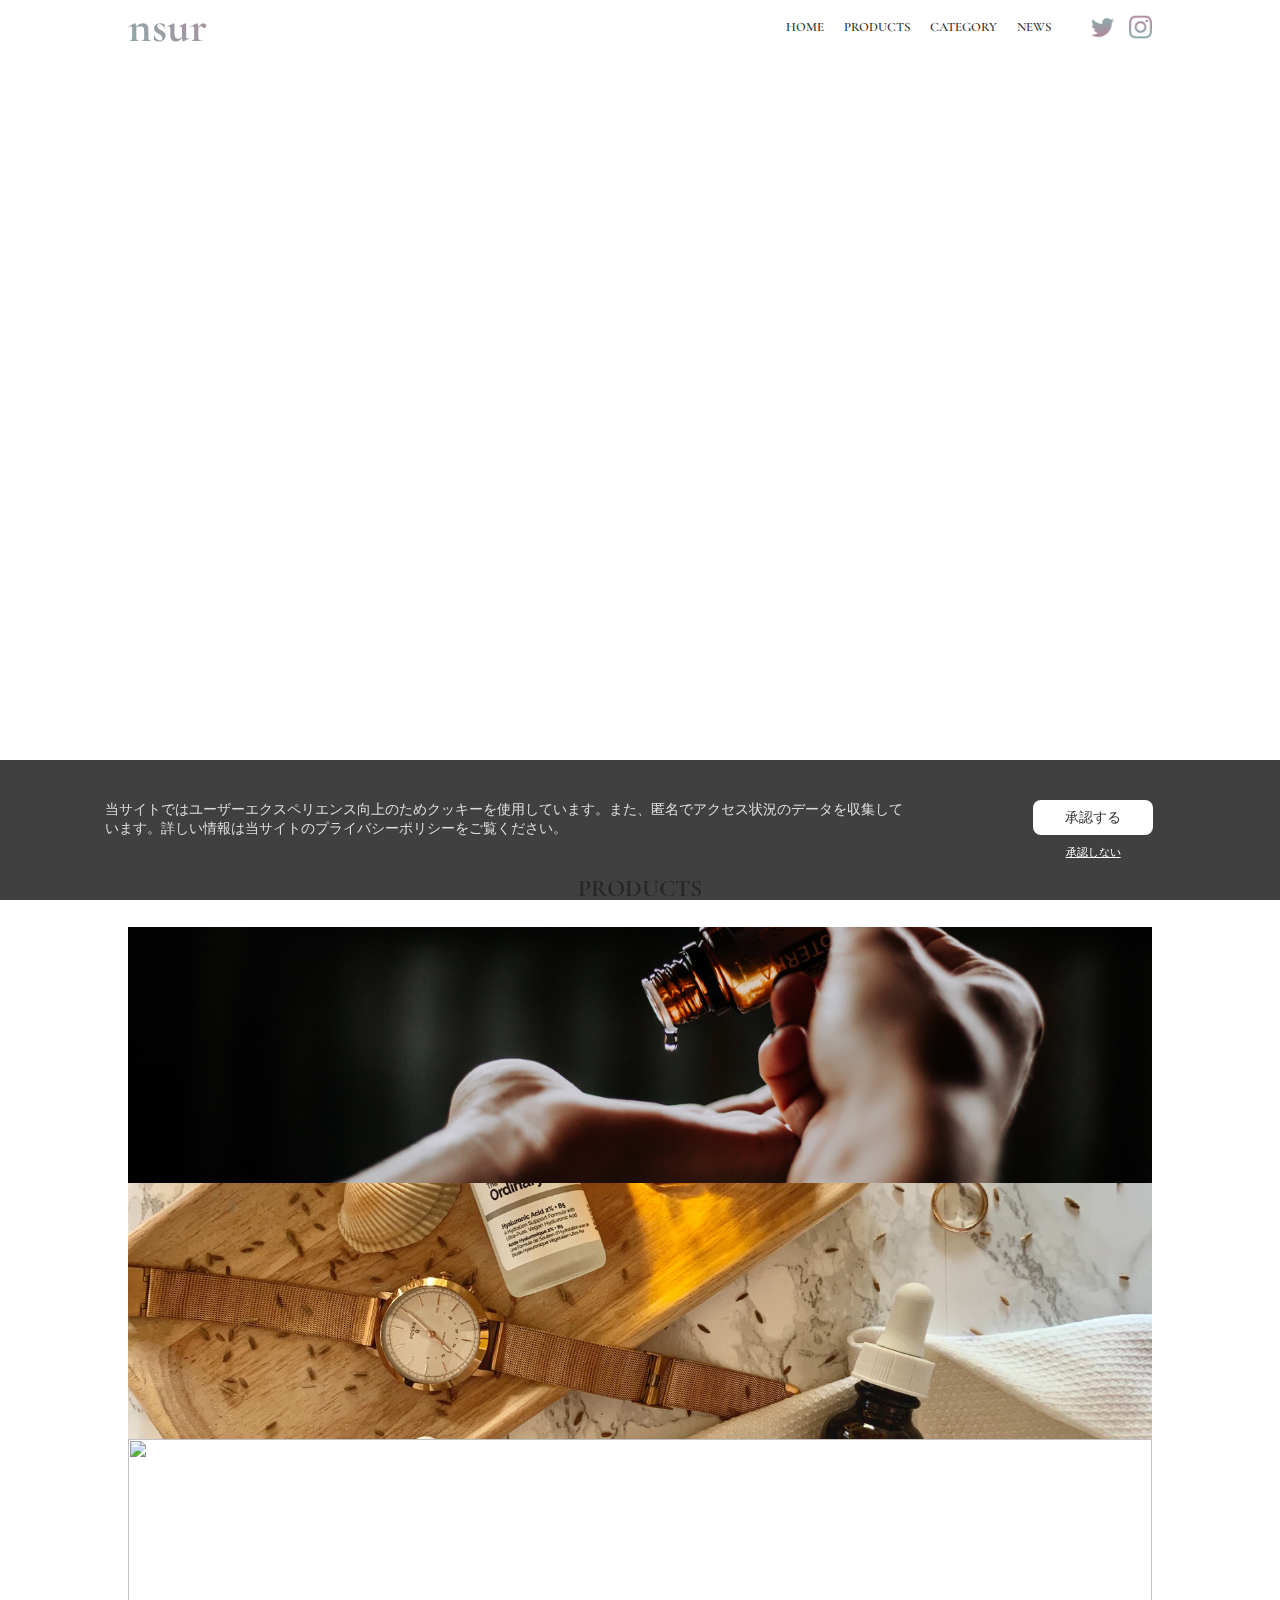
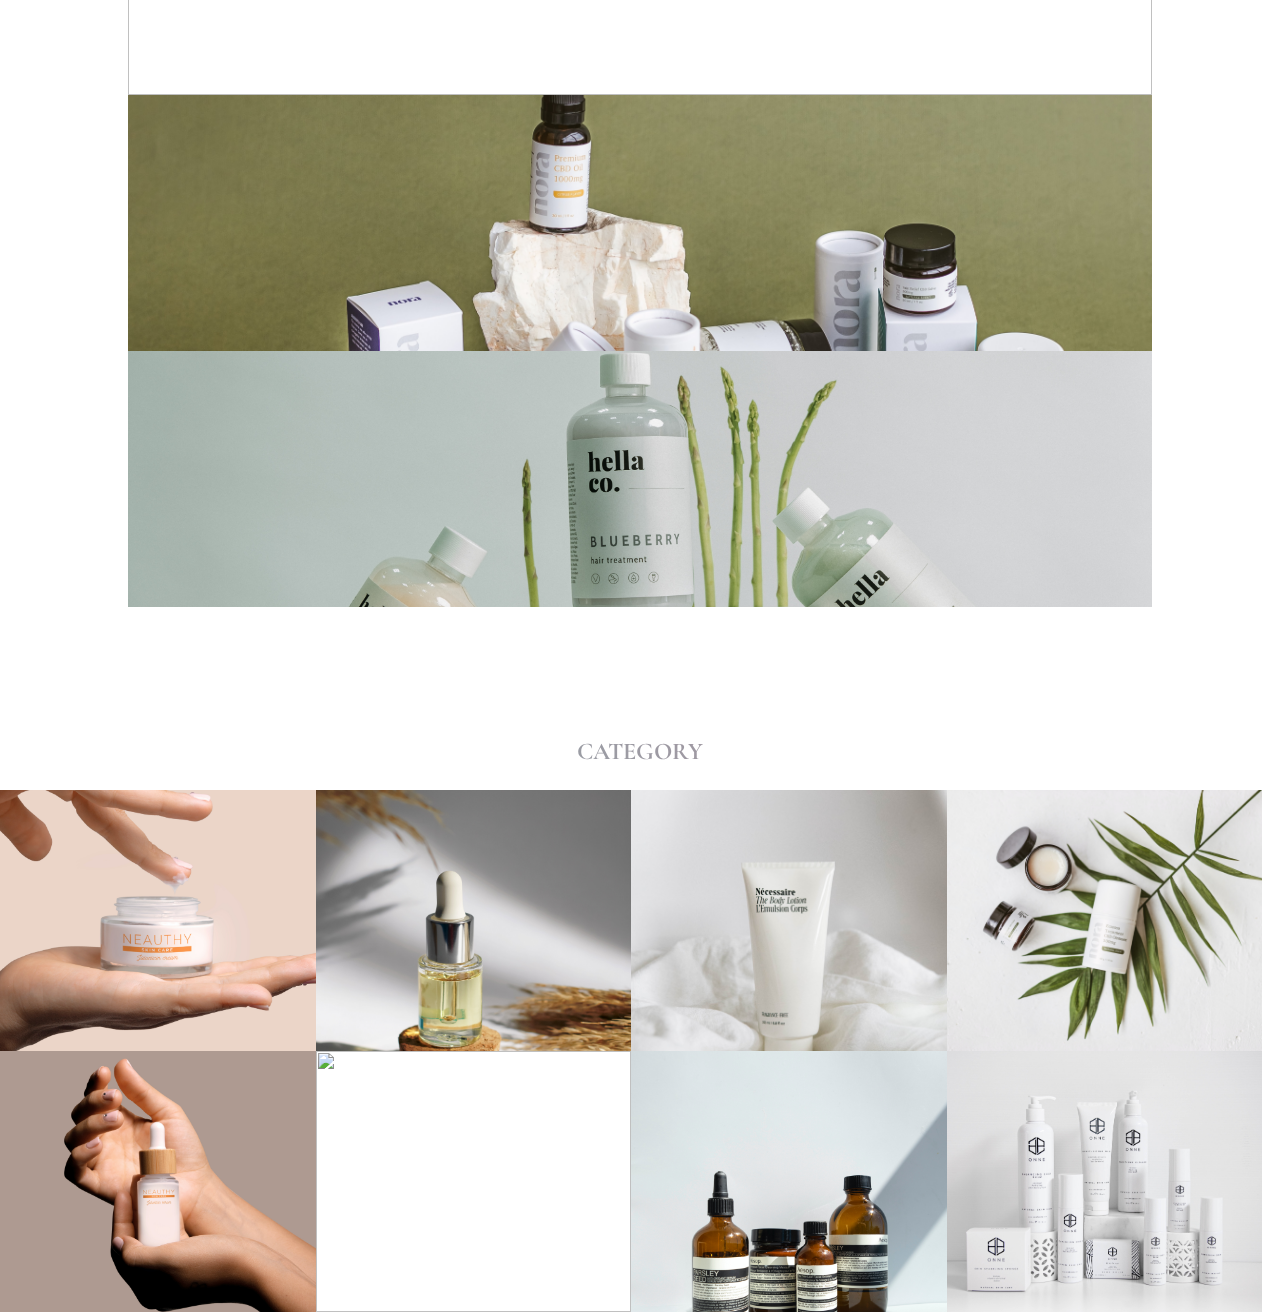
==== cosme/index.html @ ca677de3 "5/26 おおよそページの半分まで終了" ====
<!DOCTYPE html>
<html lang="ja">

 <head>
 <meta charset="utf-8">
 <title>nsur</title>
 <meta name="viewport" content="width=device-width, initial-scale=1.0">
 <link rel="stylesheet" href="style.css">
 <link rel="preconnect" href="https://fonts.googleapis.com">
 <link rel="preconnect" href="https://fonts.gstatic.com" crossorigin>
 <link href="https://fonts.googleapis.com/css2?family=Cormorant+Garamond:wght@400;500;600;700&display=swap" rel="stylesheet">
 <link rel="stylesheet" type="text/css" href="https://cdnjs.cloudflare.com/ajax/libs/slick-carousel/1.8.1/slick.css">
 <link rel="stylesheet" type="text/css" href="https://cdnjs.cloudflare.com/ajax/libs/slick-carousel/1.8.1/slick-theme.css">
 <script src="http://html5shiv.googlecode.com/svn/trunk/html5.js"></script>
 <script src="http://css3-mediaqueries-js.googlecode.com/svn/trunk/css3-mediaqueries.js"></script>
 <script src="script.js"></script>
 </head>

 <body>
     <div class="inner">
        <header class="header">
            <div class="header_title">
                <h2>nsur</h2>
            </div>

            <nav class="header_nav_pc">
                <ul class="header_ul" id="header_ul">
                    <div class="nav_menu_wrap">
                        <div class="nav_menu">
                        <span></span>
                        <span></span>
                        <span></span>
                        </div>
                    </div>
                    <li class="header_li"><a href="#">HOME</a></li>
                    <li class="header_li"><a href="#">PRODUCTS</a></li>
                    <li class="header_li"><a href="#">CATEGORY</a>
                        <div class="sub_menu_contents">
                        <ul class="sub_menu_ul">
                            <div class="sub_menu_li_wrapper1">
                                <li class="sub_menu_li"><a href="#"><img src="./img/cate1.jpg"><br>クリーム</a></li>
                                <li class="sub_menu_li"><a href="#"><img src="./img/cate2.jpg"><br>美容オイル</a></li>
                                <li class="sub_menu_li"><a href="#"><img src="./img/cate3.jpg"><br>ボディケア</a></li>
                                <li class="sub_menu_li"><a href="#"><img src="./img/cate4.jpg"><br>リップクリーム</a></li>
                            </div>
                            <div class="sub_menu_li_wrapper2">
                                <li class="sub_menu_li"><a href="#"><img src="./img/cate5.jpg"><br>美容液</a></li>
                                <li class="sub_menu_li"><a href="#"><img src="./img/cate6.jpg"><br>オールインワン</a></li>
                                <li class="sub_menu_li"><a href="#"><img src="./img/cate7.jpg"><br>ヘアケア</a></li>
                                <li class="sub_menu_li"><a href="#"><img src="./img/cate8.jpg"><br>日焼け止め</a></li>
                            </div>
                        </ul>
                        </div>
                    </li>
                    <li class="header_li"><a href="#">NEWS</a></li>
                </ul>

                <ul class="header_ul_sns">
                    <li class="header_li_sns"><a href="#"><img src="./img/twitter-brands 1.png" width="23px"></a></li>
                    <li class="header_li_sns"><a href="#"><img src="./img/instagram-brands 1.png" width="23px"></a></li>
                </ul>
            </nav>
        </header>

        <main>
            <article class="article1">
                <img id="change_img" src="img/main1.jpg" alt="きれいな女性">
            </article>

            <article class="article2">
                <h3>PRODUCTS</h3>

                    <ul class="slider_ul">
                        <li><img src="./img/pro1.jpg" alt=""></li>
                        <li><img src="./img/pro2.jpg" alt=""></li>
                        <li><img src="./img/pro3.jpg" alt=""></li>
                        <li><img src="./img/pro4.jpg" alt=""></li>
                        <li><img src="./img/pro5.jpg" alt=""></li>
                    </ul>
            </article>

            <article class="article3">
                <h3>CATEGORY</h3>
            </div>    
                <div class="cate_wrapper">
                    <div class="cate1">
                        <img src="./img/cate1.jpg"><img src="./img/cate2.jpg"><img src="./img/cate3.jpg"><img src="./img/cate4.jpg">
                    </div>

                    <div class="cate2">
                        <img src="./img/cate5.jpg"><img src="./img/cate6.jpg"><img src="./img/cate7.jpg"><img src="./img/cate8.jpg">
                    </div>
                </div>
            </article>
        </main>
     
     
     <footer>

     </footer>
            <div id="privacy-panel">
                                <p>当サイトではユーザーエクスペリエンス向上のためクッキーを使用しています。また、匿名でアクセス状況のデータを収集しています。詳しい情報は当サイトのプライバシーポリシーをご覧ください。</p>
                                <div class="agreebtn_wrapper">
                                <button id="agreebtn">承認する</button><br>
                                <div class="agreebtn2"><a href="#">承認しない</a></div>
                                </div>
                            </div>
     <script src="https://code.jquery.com/jquery-3.6.0.min.js" integrity="sha256-/xUj+3OJU5yExlq6GSYGSHk7tPXikynS7ogEvDej/m4=" crossorigin="anonymous"></script>
     <script src="https://cdn.jsdelivr.net/npm/velocity-animate@1.5.2/velocity.min.js"></script>
     <script src="https://cdnjs.cloudflare.com/ajax/libs/js-cookie/3.0.1/js.cookie.min.js" integrity="sha512-wT7uPE7tOP6w4o28u1DN775jYjHQApdBnib5Pho4RB0Pgd9y7eSkAV1BTqQydupYDB9GBhTcQQzyNMPMV3cAew==" crossorigin="anonymous" referrerpolicy="no-referrer"></script>
     <script type="text/javascript" src="https://cdnjs.cloudflare.com/ajax/libs/slick-carousel/1.8.1/slick.min.js"></script>
     <script src="./script.js"></script>
     <script>
         const img = ["img/main1.jpg","img/main2.jpg","img/main3.jpg","img/main4.jpg"];
        let count = -1;
        picChange();
        function picChange(){
        count++;
        if(count == img.length) count = 0;
        change_img.src = img[count];
        setTimeout("picChange()",4000);
        }
     </script>
</body>
</html>
---- cosme/style.css ----
@charset "utf-8";

*, *:before, *:after {
	-webkit-box-sizing: border-box;
	box-sizing: border-box;
}

body {
	-webkit-font-feature-settings: 'palt';
	font-feature-settings: 'palt';
    margin: 0;
    padding: 0;
    font-size: 62.5%;
}

img {
	max-width: 100%;
	height: auto;
	vertical-align: bottom;
}

.inner{
    max-width: 100%;
    width: 80%;
    margin: 0 auto;
}

nav ul li{
    list-style: none;
}

nav ul li a{
    text-decoration: none;
    color: #333;
}

ul{
    margin: 0;
    padding: 0;
    list-style: none;
}
/* --------------------------------------------- */
.header{
    display: flex;
    justify-content: space-between;
    position: relative;
}

.header .header_title h2{
    font-family: 'Cormorant Garamond', serif;
    font-size: 2.8rem;
    margin: 0;
    background-image: linear-gradient(45deg, #8baaaa 0%, #ae8b9c 100%);
    -webkit-background-clip: text;
    -webkit-text-fill-color: transparent;
}

.header_nav_pc{
    font-family: 'Cormorant Garamond', serif;
    font-weight: 600;
    display: flex;
    font-size: 0.8rem;
}

.header .header_nav_pc .header_ul{
    display: flex;
    justify-content: center;
    align-items: center;
    
}

.header .header_nav_pc .header_ul .header_li{
    width: 33.33%;
}

.header .header_nav_pc .header_ul .header_li > a{
    display: block;
    padding: 10px;
    text-align: center;
}

.sub_menu_contents{
    width: 100%;
    left: 0;
    display: none;
    position: absolute;
    background: #333;
    padding: 45px 0;
    height: 300px;
    transition: all .2s ease-out;
    z-index: 1000;
}

/* .sub_menu_contents::before{
    content: "";
    position: absolute;
    top: -25px;
    right: 190px;
    margin-left: -15px;
    border: 15px solid transparent;
    border-bottom: 35px solid #333;
} */

.sub_menu_contents img{
    width: 100px;
    height: 70px;
    object-fit: cover;
    margin-bottom: 3px;
}

.sub_menu_li_wrapper1{
    margin-bottom: 12px;
}

.sub_menu_li_wrapper1,
.sub_menu_li_wrapper2{
    display: flex;
}

.sub_menu_li{
    margin-right: 40px;
    z-index: 1;
}

.sub_menu_li:last-child{
    margin-right: 0;
}

.sub_menu_li a{
    color: #fff;
}

.sub_menu_li{
    text-align: center;
}

ul.sub_menu_ul {
    width: 520px;
    margin: 0 auto;
}

.header .header_nav_pc .header_ul_sns{
    display: flex;
    justify-content: center;
    align-items: center;
}

.header .header_nav_pc .header_ul_sns img{
    background-image: linear-gradient(45deg, #8baaaa 0%, #ae8b9c 100%);
    -webkit-background-clip: text;
    -webkit-text-fill-color: transparent;
}

.header .header_nav_pc .header_ul_sns .header_li_sns{
    margin-left: 15px;
}

.header .header_nav_pc .header_ul_sns .header_li_sns:first-child{
    margin-left: 30px;
}

/* article1--------------------------- */
.article1{
    margin: 20px 0 80px 0;
}


#change_img{
    animation: imgfade 4s infinite;
    opacity: 0;
    width: 100%;
    height: 80vh;
    object-fit: cover;
}

@keyframes imgfade{
    0%{
        opacity: 0;
    }

    25%{
        opacity: 1;
    }

    50%{
        opacity: 1;
    }

    75%{
        opacity: 1;
    }

    100%{
        opacity: 0;
    }
}


#privacy-panel {
    position: fixed;
    left: 0;
    right: 0;
    bottom: 0;

    padding: 40px 0px 40px 105px;
    background: rgba(0, 0, 0, 0.75);

    display: flex;
    align-items: flex-start;
}
#privacy-panel p {
    flex: 1 1 auto;
    margin: 0;
    font-size: 0.9rem;
    color: #ddd;
}
#agreebtn {
    flex: 0 0 150px;
    border: none;
    border-radius: 8px;
    padding: 8px 32px;
    font-size: 0.9rem;
    background: #fff;
    color: #333;
    margin-bottom: 10px;
}
#agreebtn:hover {
    background: #333;
    color: white;
}
#agreebtn:active {
    background: #fff;
}

.agreebtn2{
font-size: 0.7rem;
display: inline-block;
}

.agreebtn2 a{
    color: white;
}

.agreebtn_wrapper{
    width: 50%;
    text-align: center;
}

/* article2-------------------------------------- */
.article2{
    text-align: center;
    margin-bottom: 130px;
}

.article2 h3{
    font-size: 1.5rem;
    font-family: 'Cormorant Garamond', serif;
    background-image: linear-gradient(45deg, #8baaaa 0%, #ae8b9c 100%);
    -webkit-background-clip: text;
    -webkit-text-fill-color: transparent;
}

.slider_ul{
    width: 100%;
    height: auto;
}

.slider_ul li img{
    width: 100%;
    height: 20vw;
    object-fit: cover;
}

.slider_ul .slick-slide{
    margin: 0 10px;
}

.slick-prev, 
.slick-next {
    position: absolute;
    top: 42%;
    cursor: pointer;
    outline: none;
    border-top: 2px solid #666;
    border-right: 2px solid #666;
    height: 15px;
    width: 15px;
}

.slick-prev {
    left: -1.5%;
    transform: rotate(-135deg);
}

.slick-next {
    right: -1.5%;
    transform: rotate(45deg);
}

.slick-dots {
    text-align:center;
	margin:20px 0 0 0;
}

.slick-dots li {
    display:inline-block;
	margin:0 5px;
}

.slick-dots button {
    color: transparent;
    outline: none;
    width:8px;
    height:8px;
    display:block;
    border-radius:50%;
    background:#ccc;
}

.slick-dots .slick-active button{
    background-color: transparent;
}

.slick-track{
    margin-bottom: 30px;
}

/* article3----------------------------------- */
.article3{
    text-align: center;
}

.article3 h3{
    font-size: 1.5rem;
    font-family: 'Cormorant Garamond', serif;
    background-image: linear-gradient(45deg, #8baaaa 0%, #ae8b9c 100%);
    -webkit-background-clip: text;
    -webkit-text-fill-color: transparent;
}

.article3 .cate_wrapper .cate1{
    display: flex;
    flex-direction: row;
    flex-wrap: wrap;
}

.cate_wrapper .cate1 img,
.cate_wrapper .cate2 img{
    width: 24.65vw;
    height: 29vh;
    object-fit: cover;
}

@media screen and (max-width: 768px) {
    
}
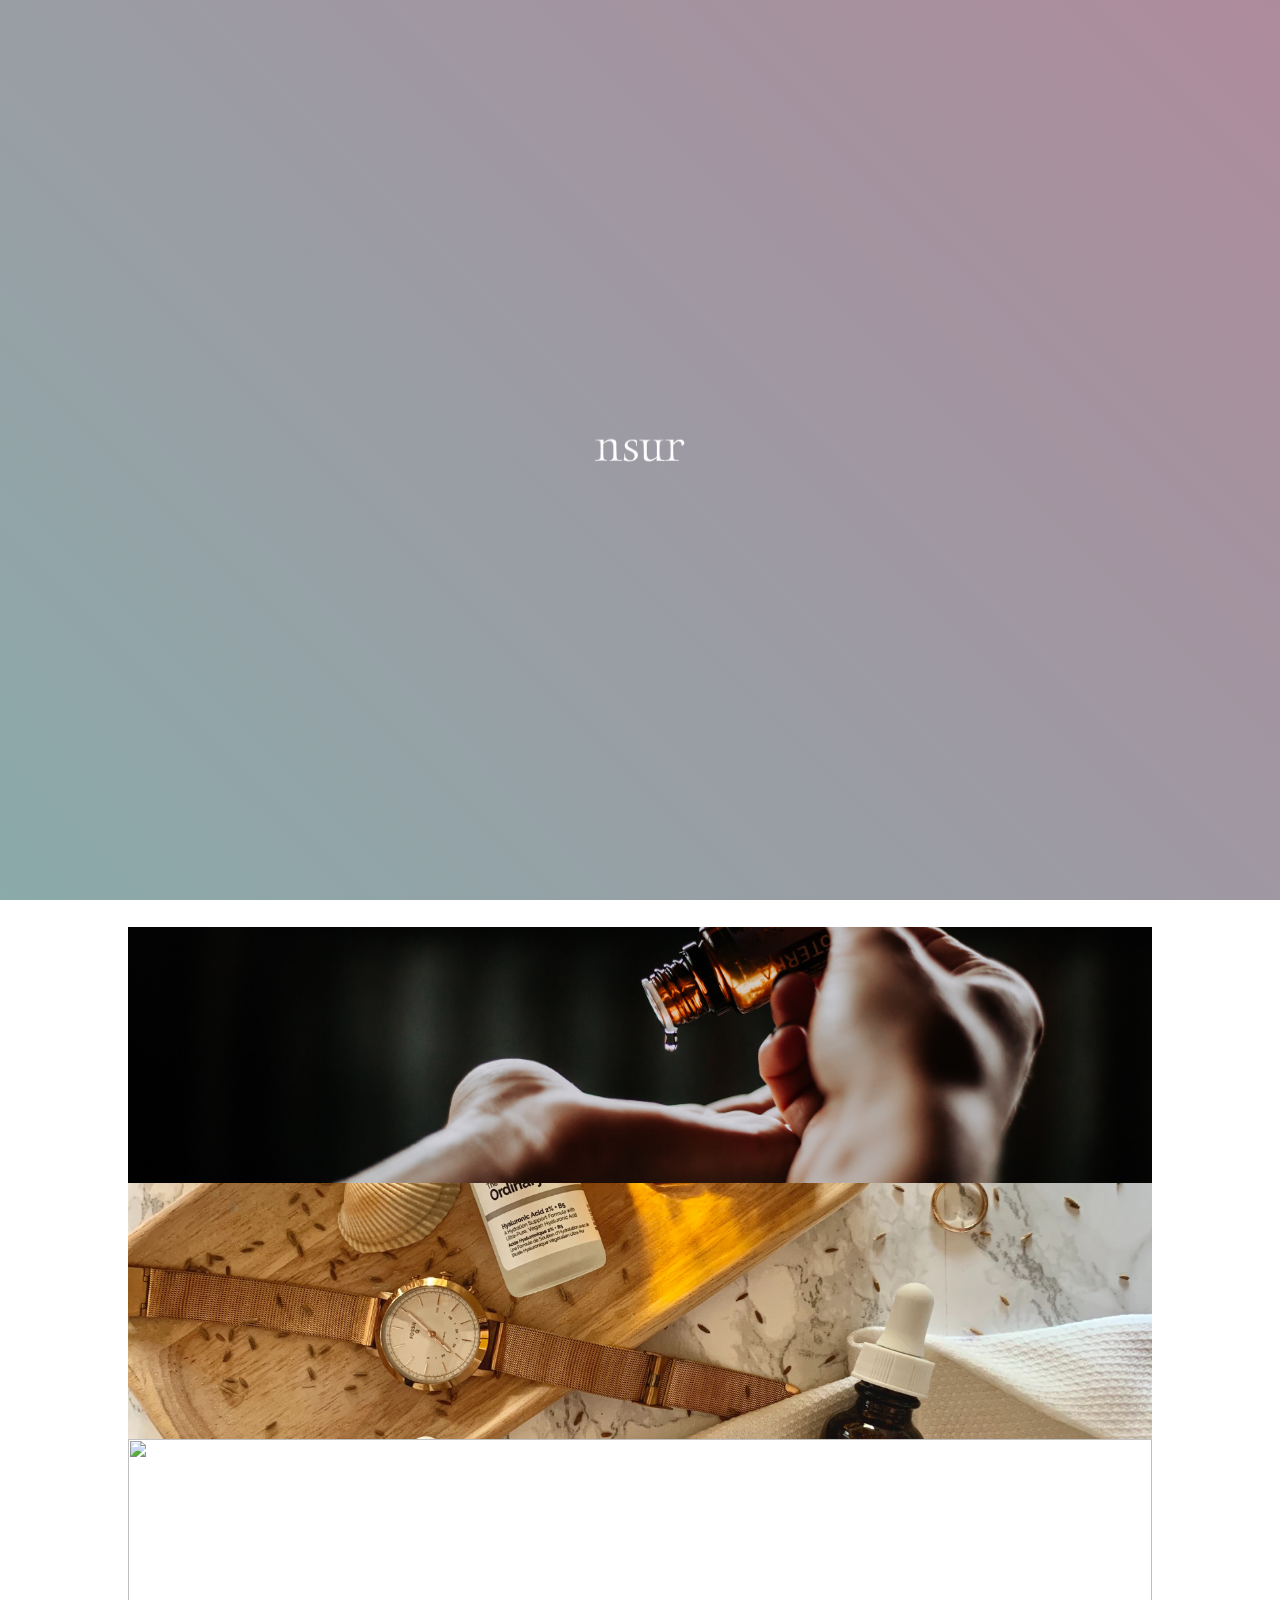
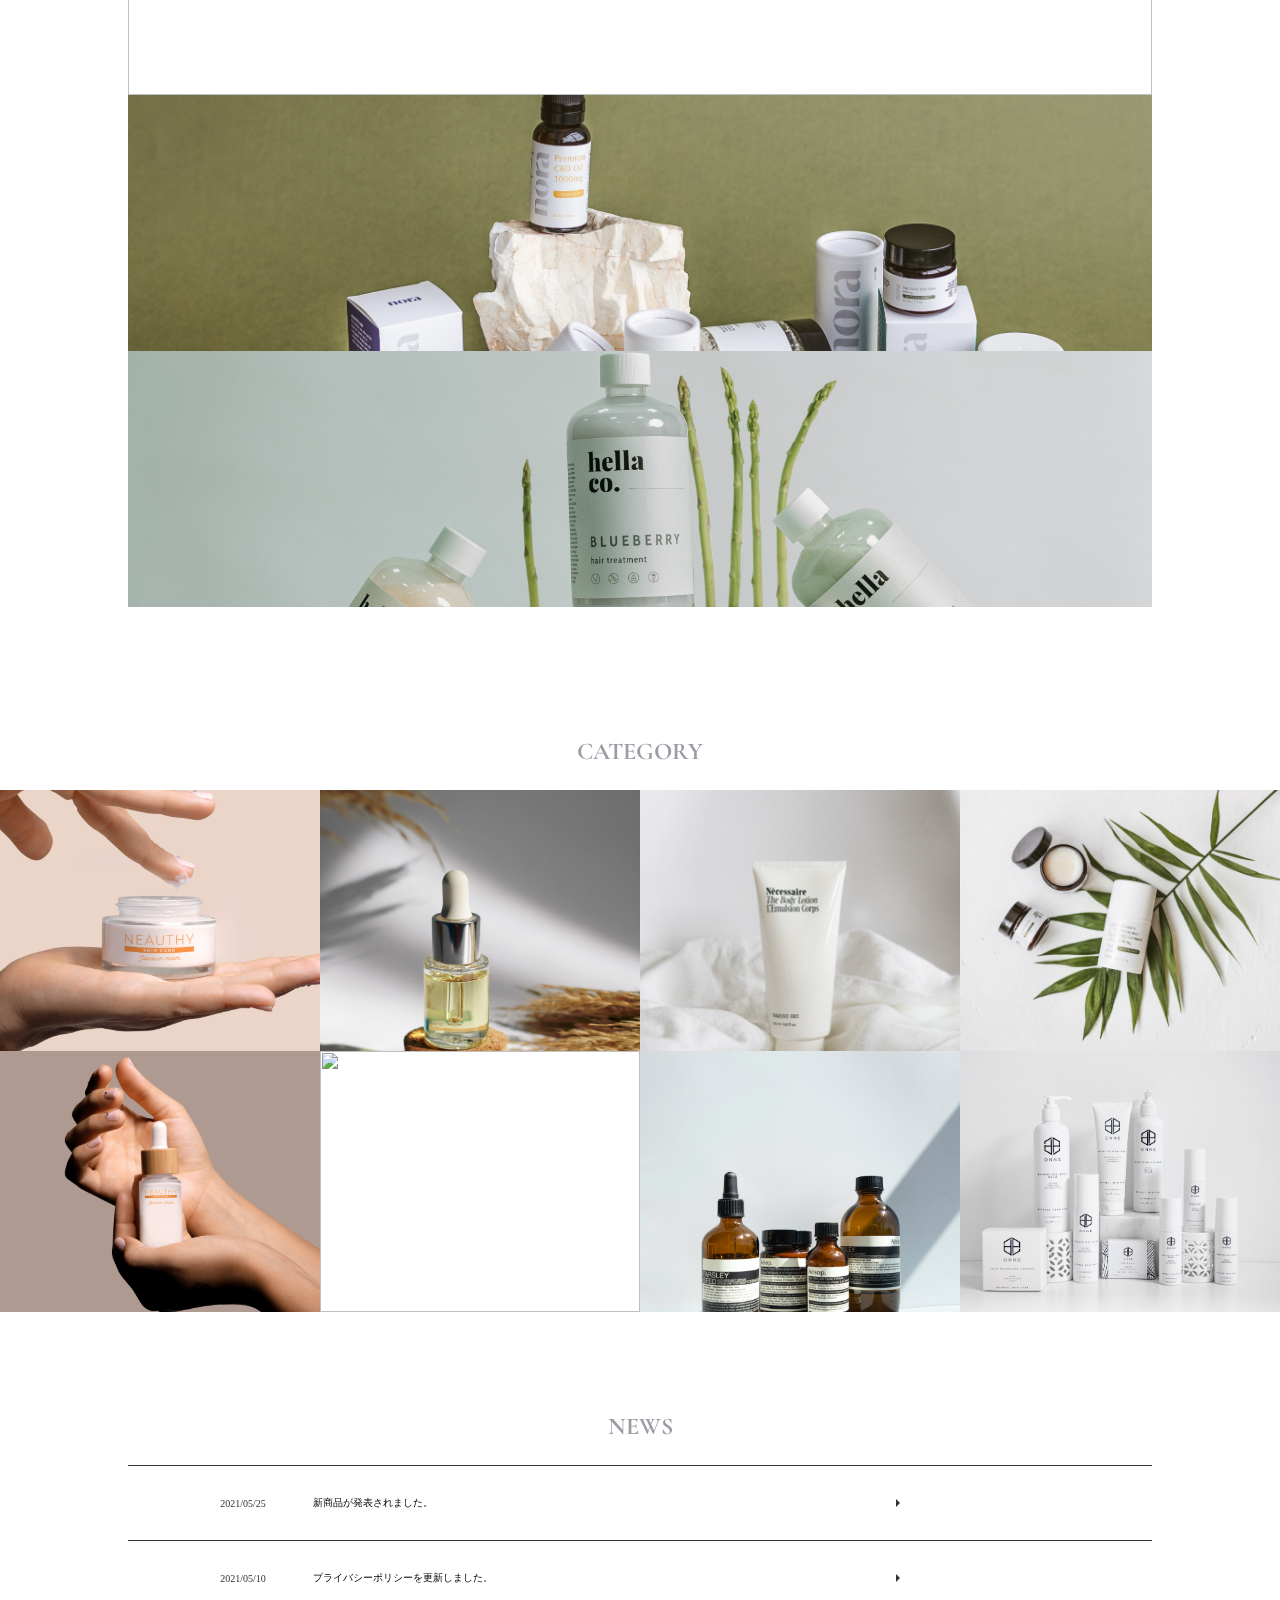
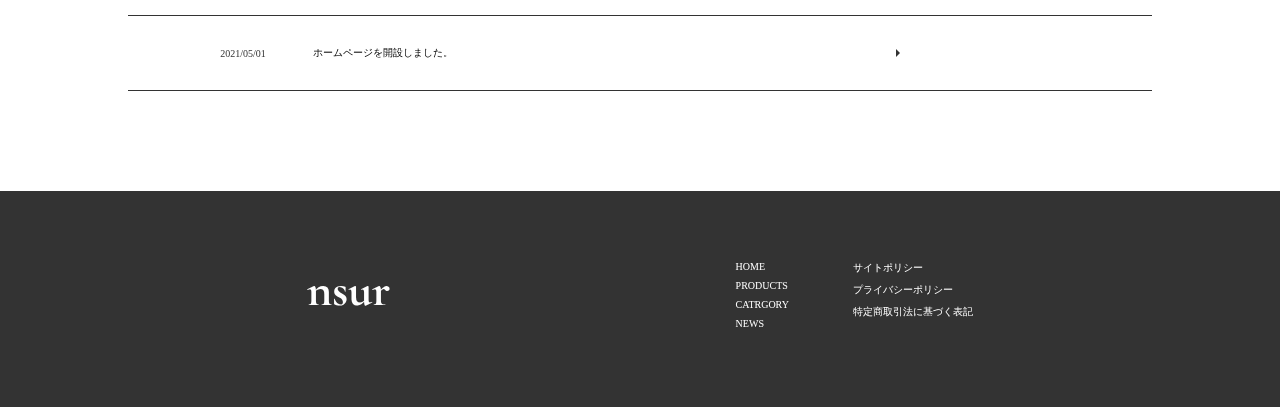
==== commit 89430cf2: "5/26 PCページレイアウト終了" ====
--- a/cosme/index.html
+++ b/cosme/index.html
@@ -17,16 +17,22 @@
  </head>
 
  <body>
+     <div id="loding">
+         <div id="loding_logo">
+             <img src="./img/nsur.png">
+         </div>
+     </div>
+
      <div class="inner">
         <header class="header">
             <div class="header_title">
-                <h2>nsur</h2>
+                <a href="#"><h2>nsur</h2></a>
             </div>
 
             <nav class="header_nav_pc">
                 <ul class="header_ul" id="header_ul">
                     <div class="nav_menu_wrap">
-                        <div class="nav_menu">
+                        <div class="humburger">
                         <span></span>
                         <span></span>
                         <span></span>
@@ -61,8 +67,10 @@
                 </ul>
             </nav>
         </header>
+        </div>
 
         <main>
+            <div class="inner">
             <article class="article1">
                 <img id="change_img" src="img/main1.jpg" alt="きれいな女性">
             </article>
@@ -78,25 +86,158 @@
                         <li><img src="./img/pro5.jpg" alt=""></li>
                     </ul>
             </article>
+            </div>
 
             <article class="article3">
-                <h3>CATEGORY</h3>
-            </div>    
+                <h3>CATEGORY</h3>   
                 <div class="cate_wrapper">
                     <div class="cate1">
-                        <img src="./img/cate1.jpg"><img src="./img/cate2.jpg"><img src="./img/cate3.jpg"><img src="./img/cate4.jpg">
+                        <a href="#">
+                            <figure class="img_wrap">
+                            <img src="./img/cate1.jpg">
+                            <figcaption class="tet_wrap">
+                                <div class="txt_box">
+                                    <p>クリーム</p>
+                                </div>
+                            </figcaption>
+                            </figure>
+                        </a>
+                        
+                        <a href="#">
+                            <figure class="img_wrap">
+                            <img src="./img/cate2.jpg">
+                            <figcaption class="tet_wrap">
+                                <div class="txt_box">
+                                    <p>美容オイル</p>
+                                </div>
+                            </figcaption>
+                            </figure>
+                        </a>
+                        
+                        <a href="#">
+                            <figure class="img_wrap">
+                            <img src="./img/cate3.jpg">
+                            <figcaption class="tet_wrap">
+                                <div class="txt_box">
+                                    <p>ボディケア</p>
+                                </div>
+                            </figcaption>
+                            </figure>
+                        </a>
+                        
+                        <a href="#">
+                            <figure class="img_wrap">
+                            <img src="./img/cate4.jpg">
+                            <figcaption class="tet_wrap">
+                                <div class="txt_box">
+                                    <p>リップクリーム</p>
+                                </div>
+                            </figcaption>
+                            </figure>
+                        </a>
                     </div>
 
                     <div class="cate2">
-                        <img src="./img/cate5.jpg"><img src="./img/cate6.jpg"><img src="./img/cate7.jpg"><img src="./img/cate8.jpg">
-                    </div>
-                </div>
+                        <a href="#">
+                            <figure class="img_wrap">
+                            <img src="./img/cate5.jpg">
+                            <figcaption class="tet_wrap">
+                                <div class="txt_box">
+                                    <p>美容液</p>
+                                </div>
+                            </figcaption>
+                            </figure>
+                        </a>
+                        
+                        <a href="#">
+                            <figure class="img_wrap">
+                            <img src="./img/cate6.jpg">
+                            <figcaption class="tet_wrap">
+                                <div class="txt_box">
+                                    <p>オールインワン</p>
+                                </div>
+                            </figcaption>
+                            </figure>
+                        </a>
+                        
+                        <a href="#">
+                            <figure class="img_wrap">
+                            <img src="./img/cate7.jpg">
+                            <figcaption class="tet_wrap">
+                                <div class="txt_box">
+                                    <p>ヘアケア</p>
+                                </div>
+                            </figcaption>
+                            </figure>
+                        </a>
+                        
+                        <a href="#">
+                            <figure class="img_wrap">
+                            <img src="./img/cate8.jpg">
+                            <figcaption class="tet_wrap">
+                                <div class="txt_box">
+                                    <p>日焼け止め</p>
+                                </div>
+                            </figcaption>
+                            </figure>
+                        </a>
+                    </div>
+                    </div>
             </article>
+
+            <div class="inner">
+                <article class="article4">
+                    <h3>NEWS</h3>
+
+                    <ul class="news_ul">
+                        <li class="news_li">
+                            <a href="#" class="news_arrow arrow">
+                                <p class="date">2021/05/25</p>
+                                <p class="title">新商品が発表されました。</p>
+                            </a>
+                        </li>
+
+                        <li class="news_li">
+                            <a href="#" class="news_arrow arrow">
+                                <p class="date">2021/05/10</p>
+                                <p class="title">プライバシーポリシーを更新しました。</p>
+                            </a>
+                        </li>
+
+                        <li class="news_li">
+                            <a href="#" class="news_arrow arrow">
+                                <p class="date">2021/05/01</p>
+                                <p class="title">ホームページを開設しました。</p>
+                            </a>
+                        </li>
+                    </ul>
+                </article>
+            </div>
         </main>
      
      
-     <footer>
-
+     <footer class="footer">
+         <p id="page_top"><a href="#">page top</a></p>
+         <div class="footer_wrapper">
+         <div class="footer_title">
+             <a href="#"><h2>nsur</h2></a>
+         </div>
+
+         <div class="footer_nav">
+             <ul class="footer_ul">
+                 <li><a href="#">HOME</a></li>
+                 <li><a href="#">PRODUCTS</a></li>
+                 <li><a href="#">CATRGORY</a></li>
+                 <li><a href="#">NEWS</a></li>
+             </ul>
+
+             <ul class="policy">
+                 <li><a href="#">サイトポリシー</a></li>
+                 <li><a href="#">プライバシーポリシー</a></li>
+                 <li><a href="#">特定商取引法に基づく表記</a></li>
+             </ul>
+         </div>
+         </div>
      </footer>
             <div id="privacy-panel">
                                 <p>当サイトではユーザーエクスペリエンス向上のためクッキーを使用しています。また、匿名でアクセス状況のデータを収集しています。詳しい情報は当サイトのプライバシーポリシーをご覧ください。</p>
--- a/cosme/style.css
+++ b/cosme/style.css
@@ -34,10 +34,126 @@
     color: #333;
 }
 
+a{
+    transition: 0.3s;
+    text-decoration: none;
+}
+
+a:hover{
+    opacity: 0.7;
+}
+
 ul{
     margin: 0;
     padding: 0;
     list-style: none;
+}
+
+h3{
+    font-size: 1.5rem;
+    font-family: 'Cormorant Garamond', serif;
+    background-image: linear-gradient(45deg, #8baaaa 0%, #ae8b9c 100%);
+    -webkit-background-clip: text;
+    -webkit-text-fill-color: transparent;
+}
+
+article{
+    text-align: center;
+}
+
+#loding{
+    position: fixed;
+    width: 100%;
+    height: 100%;
+    z-index: 100;
+    background-image: linear-gradient(45deg, #8baaaa 0%, #ae8b9c 100%);
+    text-align: center;
+}
+
+#loding_logo{
+    position: absolute;
+    top: 50%;
+    left: 50%;
+    transform: translate(-50%, -50%);
+}
+
+#loding_logo img{
+    width: 90px;
+}
+
+.fadeUp{
+    animation-name: fadeUpAnime;
+    animation-duration:0.5s;
+    animation-fill-mode:forwards;
+    opacity: 0;
+}
+
+@keyframes fadeUpAnime{
+    from{
+        opacity: 0;
+        transform: translateY(100px);
+    }
+
+    to{
+        opacity: 1;
+        transform: translateY(0);
+    }
+}
+
+#page_top a{
+        display: inline-flex;
+        transform: rotate(270deg);
+        color: #333;
+        transition: all 0.3s;
+}
+
+#page_top a::after{
+    content: '';
+    width: 50px;
+    height: 10px;
+    border-bottom: solid 1px;
+    border-right: solid 1px;
+    transform: skew(45deg);
+}
+
+#page_top{
+    position: fixed;
+    right: -10px;
+    z-index: 50;
+    opacity: 0;
+    transform: rotateY(100px);
+}
+
+#page_top.UpMove{
+    animation: UpAnime 0.5s forwards;
+}
+
+@keyframes UpAnime{
+    form{
+        opacity: 0;
+        transform: translateY(100px);
+    }
+
+    to{
+        opacity: 1;
+        transform: translateY(0);
+    }
+}
+
+#page_top.DownMove{
+    animation: DownAnime 0.5s forwards;
+}
+
+@keyframes DownAnime{
+    from{
+        opacity: 1;
+        transform: translateY(0);
+    }
+
+    to{
+        opacity: 1;
+        transform: translateY(100px);
+    }
 }
 /* --------------------------------------------- */
 .header{
@@ -91,16 +207,6 @@
     z-index: 1000;
 }
 
-/* .sub_menu_contents::before{
-    content: "";
-    position: absolute;
-    top: -25px;
-    right: 190px;
-    margin-left: -15px;
-    border: 15px solid transparent;
-    border-bottom: 35px solid #333;
-} */
-
 .sub_menu_contents img{
     width: 100px;
     height: 70px;
@@ -120,6 +226,7 @@
 .sub_menu_li{
     margin-right: 40px;
     z-index: 1;
+    font-size: 0.6rem;
 }
 
 .sub_menu_li:last-child{
@@ -223,10 +330,12 @@
     background: #fff;
     color: #333;
     margin-bottom: 10px;
+    transition: 0.3s;
 }
 #agreebtn:hover {
-    background: #333;
+    background-image: linear-gradient(45deg, #8baaaa 0%, #ae8b9c 100%);
     color: white;
+    transition: 0.3s;
 }
 #agreebtn:active {
     background: #fff;
@@ -248,16 +357,7 @@
 
 /* article2-------------------------------------- */
 .article2{
-    text-align: center;
     margin-bottom: 130px;
-}
-
-.article2 h3{
-    font-size: 1.5rem;
-    font-family: 'Cormorant Garamond', serif;
-    background-image: linear-gradient(45deg, #8baaaa 0%, #ae8b9c 100%);
-    -webkit-background-clip: text;
-    -webkit-text-fill-color: transparent;
 }
 
 .slider_ul{
@@ -327,30 +427,251 @@
 
 /* article3----------------------------------- */
 .article3{
-    text-align: center;
-}
-
-.article3 h3{
-    font-size: 1.5rem;
-    font-family: 'Cormorant Garamond', serif;
-    background-image: linear-gradient(45deg, #8baaaa 0%, #ae8b9c 100%);
-    -webkit-background-clip: text;
-    -webkit-text-fill-color: transparent;
-}
-
-.article3 .cate_wrapper .cate1{
+    width: 100%;
+    margin-bottom: 100px;
+}
+
+.article3 .cate_wrapper .cate1,
+.article3 .cate_wrapper .cate2{
+    display: flex;
+    flex-direction: row;
+}
+
+.cate_wrapper .cate1 .img_wrap,
+.cate_wrapper .cate2 .img_wrap{
+    width: 100%;
+    margin: 0;
+}
+
+.cate_wrapper .cate1 a,
+.cate_wrapper .cate2 a{
+    width: 100%;
     display: flex;
     flex-direction: row;
     flex-wrap: wrap;
+    position: relative;
+}
+
+.cate_wrapper .cate1 a figure,
+.cate_wrapper .cate2 a figure{
+    position: relative;
+}
+
+.cate_wrapper .cate1 a figure::before,
+.cate_wrapper .cate2 a figure::before{
+    opacity: 0;
+    display: block;
+    content: '';
+    position: absolute;
+    left: 0;
+    top: 0;
+    width: 100%;
+    height: 100%;
+    background-image: linear-gradient(45deg, #8baaaa 0%, #ae8b9c 100%);
+    mix-blend-mode: soft-light;
+    transition: .3s;
 }
 
 .cate_wrapper .cate1 img,
 .cate_wrapper .cate2 img{
-    width: 24.65vw;
+    width: 100%;
     height: 29vh;
     object-fit: cover;
+    display: block;
+    width: 100%;
+    transition: .3s;
+}
+
+.cate_wrapper .cate1 figcaption,
+.cate_wrapper .cate2 figcaption{
+    opacity: 0;
+    transition: .3s;
+    position: absolute;
+    left: 0;
+    top: 0;
+    width: 100%;
+    height: 100%;
+    color: #fff;
+}
+
+.cate_wrapper .cate1 figcaption .txt_box,
+.cate_wrapper .cate2 figcaption .txt_box{
+    position: relative;
+    width: 100%;
+    height: 100%;
+}
+
+.cate_wrapper .cate1 figcaption .txt_box p,
+.cate_wrapper .cate2 figcaption .txt_box p{
+    width: 100%;
+    text-align: center;
+    position: absolute;
+    left: 50%;
+    top:50%;
+    transform: translate(-50%,-50%);
+}
+
+.cate_wrapper .cate1 a:hover figure::before,
+.cate_wrapper .cate2 a:hover figure::before{
+    opacity: 1;
+}
+
+.cate_wrapper .cate1 a:hover img,
+.cate_wrapper .cate2 a:hover img{
+    opacity: .3;
+}
+
+.cate_wrapper .cate1 a:hover figcaption,
+.cate_wrapper .cate2 a:hover figcaption{
+    opacity: 1;
+}
+
+/* article4--------------------------------- */
+.article4{
+    margin-bottom: 100px;
+}
+
+.news_ul{
+    list-style: none outside;
+    margin: 0;
+    padding: 0;
+}
+
+.news_ul .news_li a{
+    display: flex;
+    flex-wrap: wrap;
+    flex-wrap: nowrap;
+    text-decoration: none;
+    color: #333;
+    border-bottom: 1px solid #333;
+    padding: 20px 65px;
+}
+
+.news_ul .news_li:first-child a{
+    border-top: 1px solid #333;
+}
+
+.news_ul .news_li .date{
+    margin: 0;
+    min-width: 120px;
+    color: #333;
+    padding: 0 20px 0 0;
+    display: flex;
+    justify-content: center;
+    align-items: center;
+}
+
+.news_ul .news_li a:hover .title{
+    color: #666;
+}
+
+.news_ul .news_li .news_arrow{
+    position: relative;
+    color: #000;
+    vertical-align: middle;
+    text-decoration: none;
+}
+
+.news_ul .news_li .news_arrow::after,
+.news_ul .news_li .news_arrow::before{
+    position: absolute;
+    top: 0;
+    bottom: 0;
+    left: 60vw;
+    margin: auto;
+    content: "";
+    vertical-align: middle;
+}
+
+.arrow::before{
+    left: 4px;
+    box-sizing: border-box;
+    width: 4px;
+    height: 4px;
+    border: 4px solid transparent;
+    border-left: 4px solid #333;
+    transition: all .3s;
+}
+
+.news_ul .news_li .news_arrow:hover::before{
+    left: 78%;
+}
+
+/* footer------------------------------- */
+.footer{
+    background-color: #333;
+    color: #fff;
+    display: flex;
+    width: 100%;
+    padding: 70px 0;
+}
+
+.footer .footer_wrapper{
+    width: auto;
+    margin: 0 auto;
+    display: flex;
+}
+
+.footer .footer_title h2{
+    font-family: 'Cormorant Garamond', serif;
+    font-size: 3.0rem;
+    margin: 0;
+    color: #fff;;
+}
+
+.footer .footer_nav{
+    display: flex;
+}
+
+.footer .footer_nav .footer_ul{
+    margin-left: 27vw;
+}
+
+.footer .footer_nav .footer_ul li,
+.footer .footer_nav .policy li{
+    margin-bottom: 8px;
+}
+
+.footer .footer_nav .policy{
+    margin-left: 5vw;
+}
+
+.footer .footer_nav .footer_ul a,
+.footer .footer_nav .policy a{
+    color: #fff;
+    text-decoration: none;
 }
 
 @media screen and (max-width: 768px) {
-    
+    /* article4----------------- */
+    .news_ul .news_li a{
+        flex-wrap: wrap;
+    }
+
+    .news_ul .news_li .date{
+        min-width: 100px;
+    }
+
+    .news_ul .news_li .title{
+        margin-top: 10px;
+    }
+
+    .slider_ul li img {
+        height: 70vw;
+    }
+
+    #privacy-panel{
+        display: block;
+        padding: 40px 0 0 25px;
+    }
+
+    .agreebtn_wrapper{
+        display: flex;
+    }
+
+    #privacy-panel p{
+        width: 88vw;
+        margin-bottom: 25px;
+        line-height: 25px;
+    }
 }